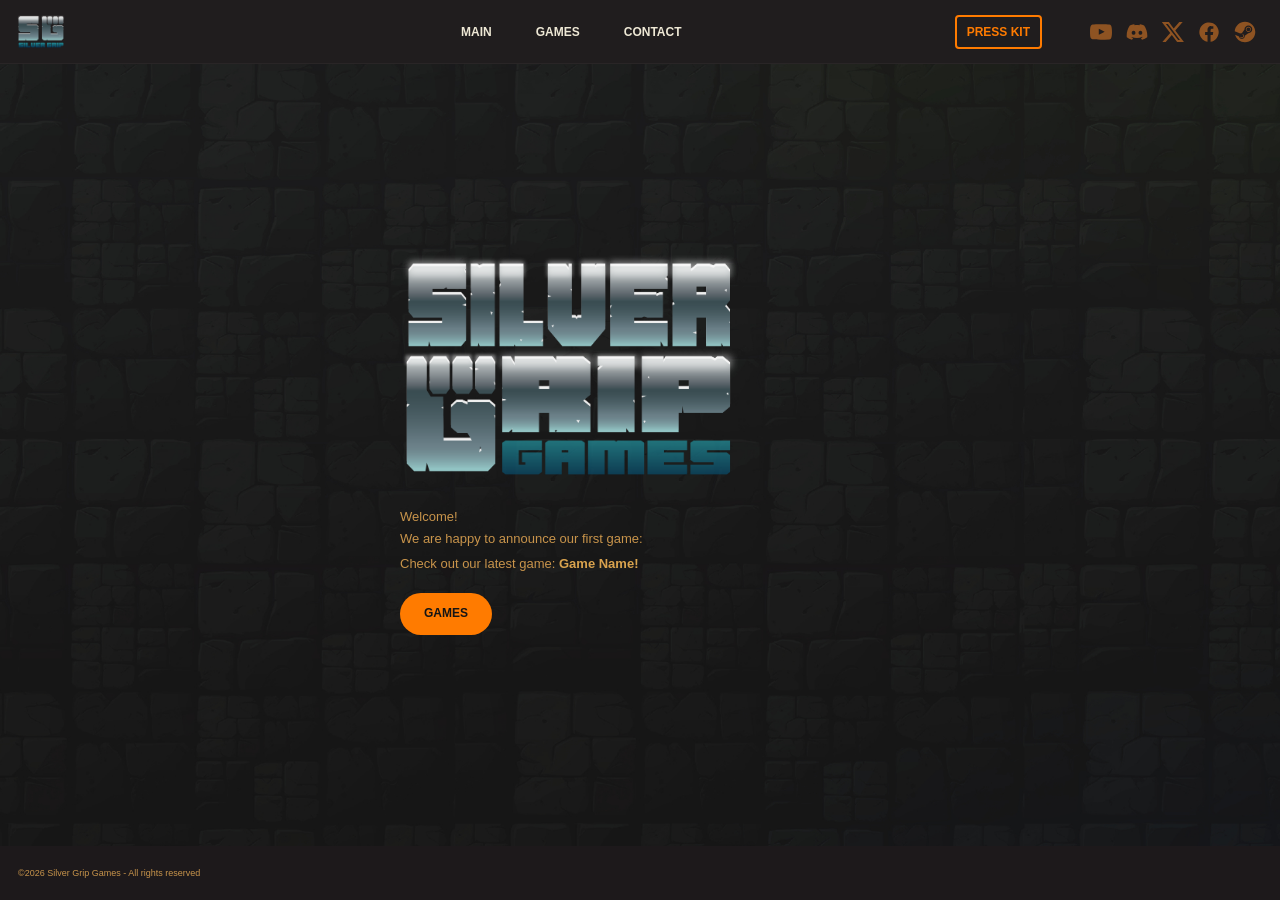
==== index.html @ ab3baf94 "Update index.html" ====
<!DOCTYPE html>
<html lang="en">
<head>
    <meta charset="UTF-8">
    <meta name="viewport" content="width=device-width, initial-scale=1.0">
    <title>Silver Grip Games</title>
    <link rel="stylesheet" href="styles.css">
</head>

<body>

    <header class="site-header">
        <a href="#" class="logo">
            <img src="img/Logo_Small_2048x2048_No_BGpng.png" alt="Silver Grip Games">
        </a>

        <nav>
            <a href="index.html">MAIN</a>
            <a href="games.html">GAMES</a>
            <a href="contact.html">CONTACT</a>
        </nav>

        <div class="header-right">
            <a href="#press" class="press-button">PRESS KIT</a>
            <div class="socials">
                <a href="#" aria-label="YouTube">
                    <img src="img/youtube-svg-colored.svg" alt="YouTube">
                </a>
                <a href="#" aria-label="Discord">
                    <img src="img/discord-svg-colored.svg" alt="Discord">
                </a>
                <a href="#" aria-label="X">
                    <img src="img/X-svg-colored.svg" alt="X">
                </a>
                <a href="#" aria-label="Facebook">
                    <img src="img/facebook-svg-colored.svg" alt="Facebook">
                </a>
                <a href="#" aria-label="Steam">
                    <img src="img/steam-svg-colored.svg" alt="Steam">
                </a>
            </div>
        </div>
    </header>


    <main id="main" class="hero">
        <div class="hero-content">

            <!-- Replace this with your main graphic/logo -->
            <img class="hero-logo" src="img/Logo_2048x2048_No_BGpng.png" alt="Silver Grip Games">

            <div class="hero-text">
                <p>
                    Welcome!  <br>
                    We are happy to announce our first game: 
                </p>
                <p>
                    Check out our latest game: <strong> Game Name!</strong>

                
                </p>

                   <a href="games.html" class="main-button">GAMES</a>
            </div>

        </div>
    </main>


    <footer>
        <p>©2026 Silver Grip Games - All rights reserved</p>
    </footer>

</body>
</html>
---- styles.css ----
/* --------------------------------------------------
   SILVER GRIP GAMES
   Simple starting stylesheet
   -------------------------------------------------- */

* {
    box-sizing: border-box;
}

html {
    scroll-behavior: smooth;
}

body {
    margin: 0;
    min-height: 100vh;
    background: #171719;
    color: #eee8d5;
    font-family: Arial, Helvetica, sans-serif;
}


/* HEADER */

.site-header {
    height: 64px;
    padding: 0 24px 0 14px;

    display: flex;
    align-items: center;
    justify-content: space-between;

    background: #201d1e;
    border-bottom: 1px solid #292526;
}

.logo img {
    display: block;
    width: 54px;
    height: auto;
}

nav {
    display: flex;
    gap: 44px;
    margin-left: 120px;
}

nav a,
.socials a {
    color: #eee8d5;
    text-decoration: none;
    font-size: 12px;
    font-weight: bold;
}

nav a:hover,
.a:hover {
    color: #ff7b00;
}

.header-right {
    display: flex;
    align-items: center;
    gap: 48px;
}

.press-button {
    padding: 8px 10px;
    border: 2px solid #ff7b00;
    border-radius: 4px;

    color: #ff7b00;
    text-decoration: none;
    font-size: 12px;
    font-weight: bold;
}

.press-button:hover {
    background: #ff7b00;
    color: #171719;
}

.socials {
    display: flex;
    gap: 14px;
    align-items: center;
}

.socials a {
    font-size: 18px;
}
.socials img {
    width: 22px;
    height: 22px;
    display: block;
    transition: filter 0.2s ease;
}
.socials a:hover img {
    filter: brightness(0) saturate(100%) invert(49%) sepia(98%) saturate(2500%) hue-rotate(2deg) brightness(105%);
}

/* HERO */

.hero {
    min-height: calc(100vh - 118px);
    display: flex;
    justify-content: center;
    align-items: center;
    background: url("img/BG_Tiled_v2.jpg");
    background-size: cover;
    background-position: center;
}
/*.hero {
    min-height: calc(100vh - 118px);

    display: flex;
    justify-content: center;
    align-items: center;

   
    background:
    background: url("img/BG_Tiled_v2.jpg");
   
    background-size: cover;
    background-position: center;
}*/

.hero-content {
    width: 560px;
    margin-left: 80px;
    margin-top: -20px;
}

.hero-logo {
    display: block;
    width: 340px;
    max-width: 100%;
    height: auto;
    margin-bottom: 12px;
}

.hero-text {
    color: #c8944b;
    font-size: 13px;
    line-height: 1.65;
}

.hero-text p {
    margin: 0 0 4px;
}

.hero-text strong {
    color: #d9a34e;
}

.main-button {
    display: inline-block;
    margin-top: 14px;
    padding: 11px 24px;

    border-radius: 24px;
    background: #ff7b00;

    color: #151515;
    text-decoration: none;
    font-size: 12px;
    font-weight: bold;
}

.main-button:hover {
    background: #ff9233;
}

h1 {
  font-size: 3rem; /* Makes the font 3x the standard size (approx. 48px) */
  font-weight: bold; /* Ensures the header is thick and prominent */
}
/*----------------GAMES.HTML-------------------------*/
.games-page .hero {
    background:
        linear-gradient(rgba(15, 16, 17, 0.4), rgba(15, 16, 17, 0.4)),
        url("img/Splash.png");

    background-size: cover;
    background-position: center;
}
/*----------------CONTACT.HTML-------------------------*/
a.mail-link:link {
  color: #ff7b00;
}
a.mail-link:visited {
  color: #b35600; 
}
a.mail-link:hover {
  color: #ff9d42; 
  text-decoration: underline; 
}
a.mail-link:active {
  color: #cc6200;
}

/* FOOTER https://drive.google.com/drive/folders/1RCP832vhy_LqXQA5UhNiaHJUXPJgkXQR?usp=sharing*/

footer {
    height: 54px;
    padding: 0 18px;

    display: flex;
    align-items: center;

    background: #1d191b;
}

footer p {
    margin: 0;
    color: #c8944b;
    font-size: 9px;
}


/* MOBILE */

@media (max-width: 750px) {

    .site-header {
        height: auto;
        min-height: 64px;
        flex-wrap: wrap;
        gap: 18px;
        padding: 12px 16px;
    }

    nav {
        order: 3;
        width: 100%;
        justify-content: center;
        margin: 0;
        gap: 24px;
    }

    .header-right {
        gap: 18px;
    }

    .socials {
        display: none;
    }

    .hero {
        min-height: calc(100vh - 130px);
    }

    .hero-content {
        width: min(340px, 85vw);
        margin: 0;
    }

    .hero-logo {
        width: 100%;
    }
}
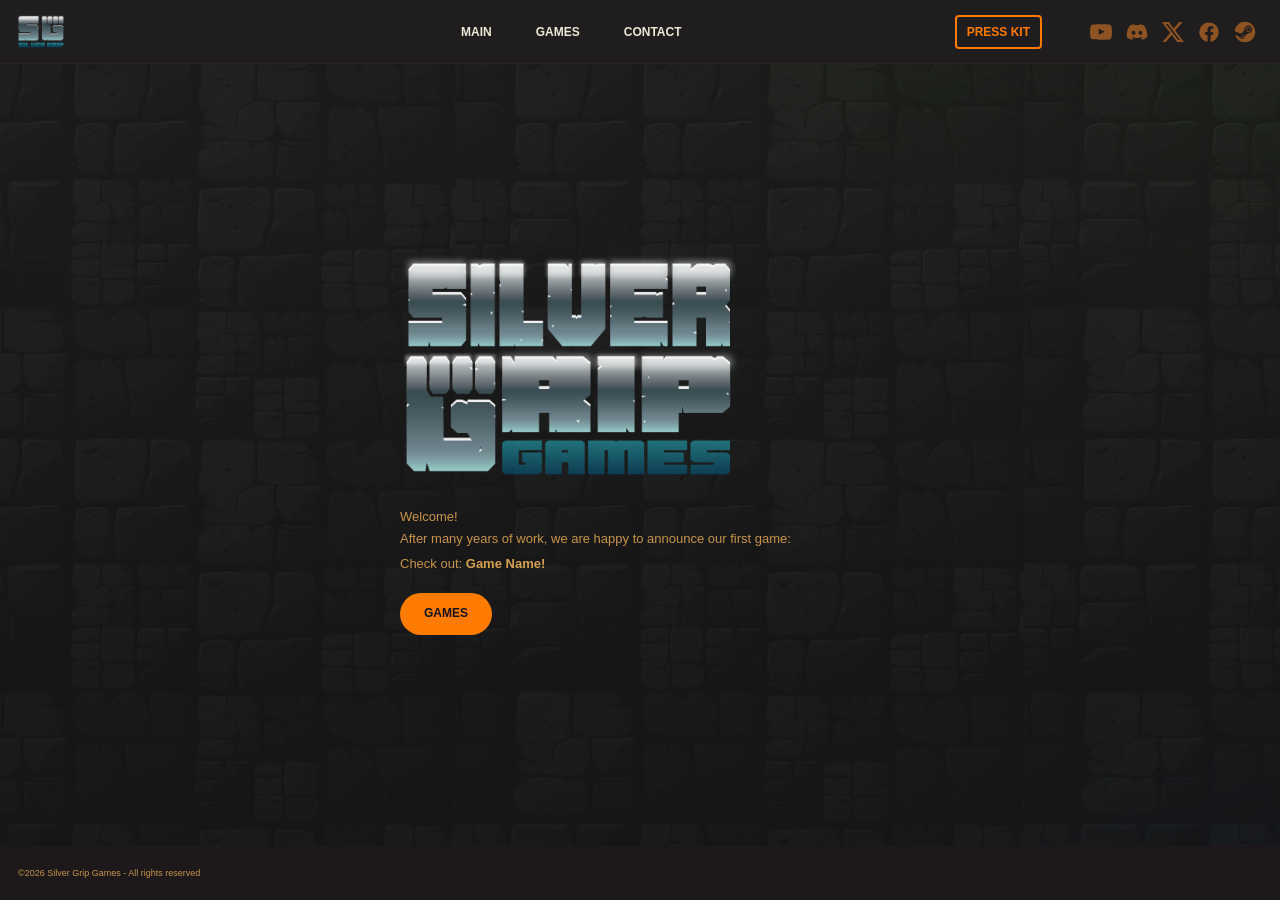
==== commit 74d9a129: "Update index.html" ====
--- a/index.html
+++ b/index.html
@@ -52,10 +52,10 @@
             <div class="hero-text">
                 <p>
                     Welcome!  <br>
-                    We are happy to announce our first game: 
+                    After many years of work, we are happy to announce our first game: 
                 </p>
                 <p>
-                    Check out our latest game: <strong> Game Name!</strong>
+                    Check out: <strong> Game Name!</strong>
 
                 
                 </p>
--- a/styles.css
+++ b/styles.css
@@ -218,10 +218,18 @@
     font-size: 9px;
 }
 
+.hero-content iframe {
+    width: 100%;
+    aspect-ratio: 16 / 9;
+    height: auto;
+    display: block;
+    border: none;
+}
 
 /* MOBILE */
 
 @media (max-width: 750px) {
+
 
     .site-header {
         height: auto;
@@ -252,7 +260,7 @@
     }
 
     .hero-content {
-        width: min(340px, 85vw);
+        width: 90vw;
         margin: 0;
     }
 
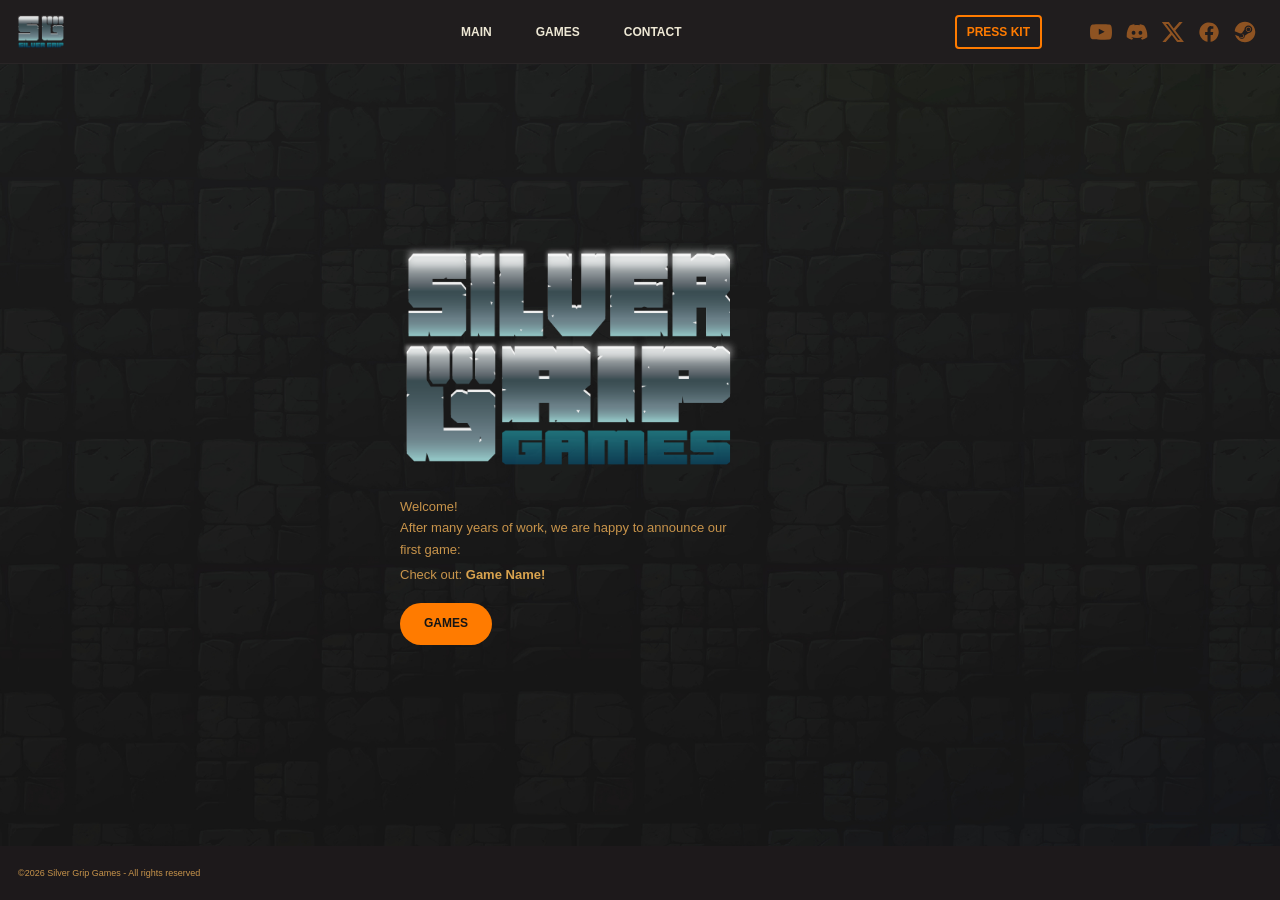
==== commit 0d89d629: "Update index.html" ====
--- a/index.html
+++ b/index.html
@@ -52,7 +52,7 @@
             <div class="hero-text">
                 <p>
                     Welcome!  <br>
-                    After many years of work, we are happy to announce our first game: 
+                    After many years of work, we are happy to announce our <br> first game: 
                 </p>
                 <p>
                     Check out: <strong> Game Name!</strong>
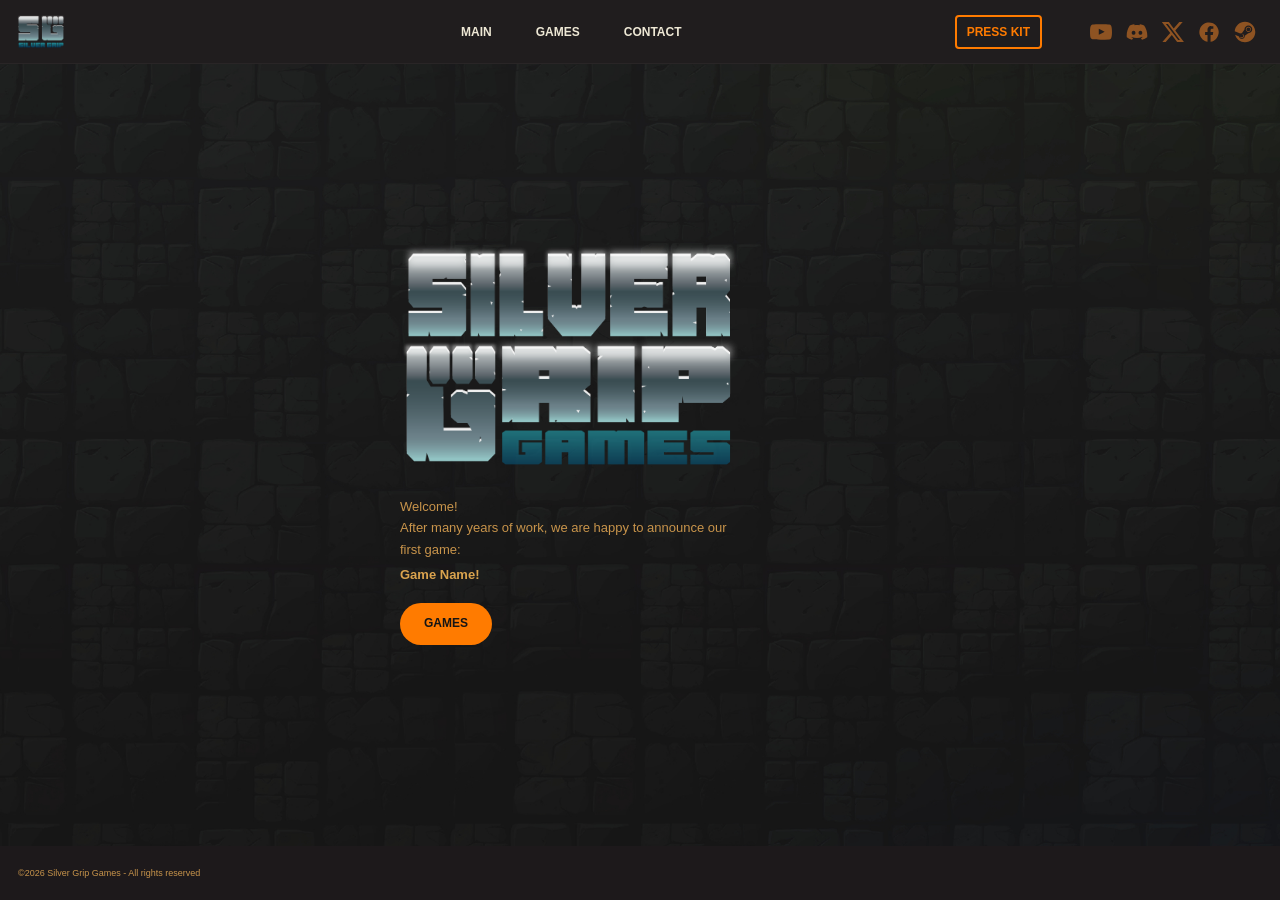
==== commit 49bd2207: "Update index.html" ====
--- a/index.html
+++ b/index.html
@@ -55,9 +55,7 @@
                     After many years of work, we are happy to announce our <br> first game: 
                 </p>
                 <p>
-                    Check out: <strong> Game Name!</strong>
-
-                
+                     <strong> Game Name!</strong>
                 </p>
 
                    <a href="games.html" class="main-button">GAMES</a>
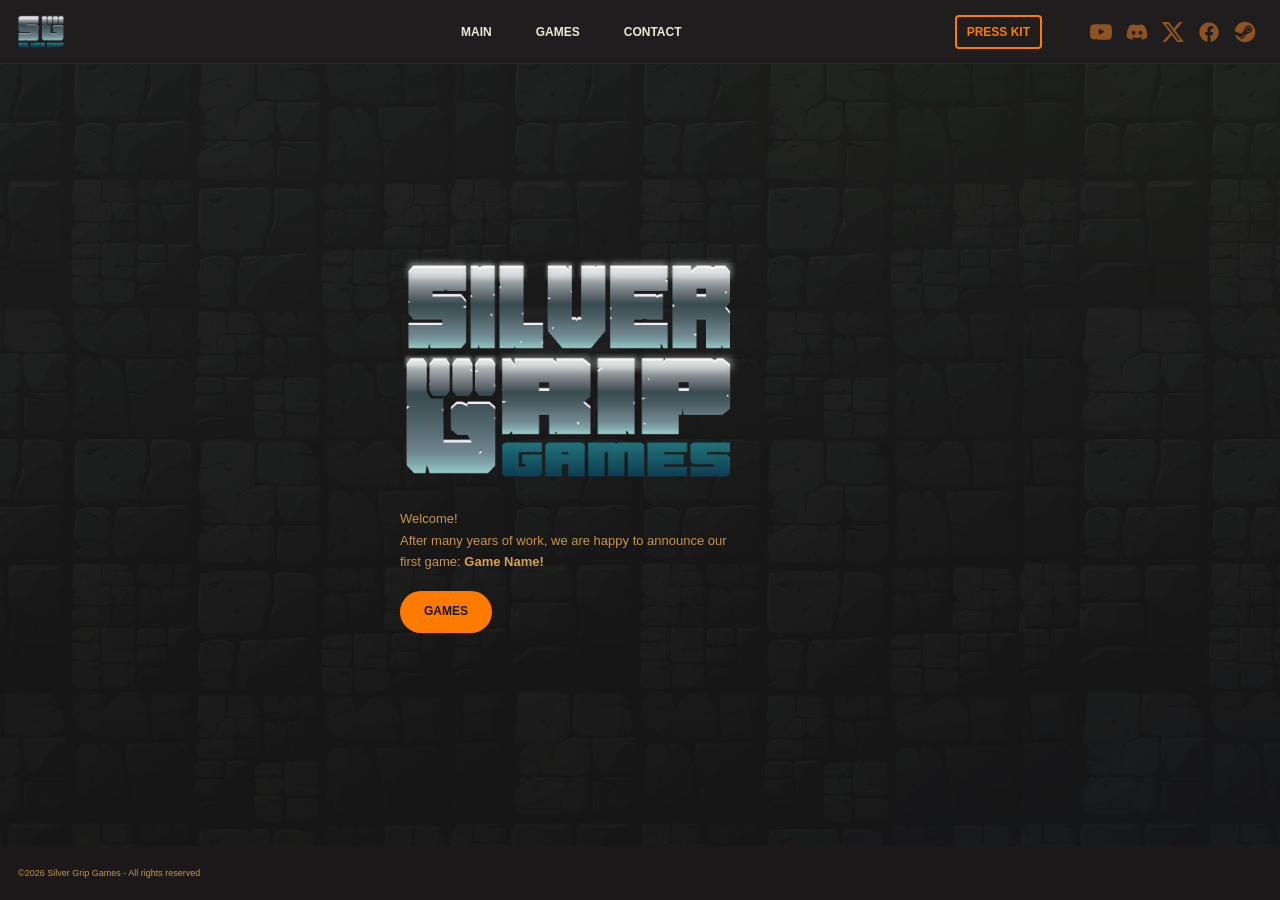
==== commit 7084e422: "Update index.html" ====
--- a/index.html
+++ b/index.html
@@ -52,11 +52,10 @@
             <div class="hero-text">
                 <p>
                     Welcome!  <br>
-                    After many years of work, we are happy to announce our <br> first game: 
+                    After many years of work, we are happy to announce our <br> 
+                    first game: <strong> Game Name!</strong>
                 </p>
-                <p>
-                     <strong> Game Name!</strong>
-                </p>
+
 
                    <a href="games.html" class="main-button">GAMES</a>
             </div>
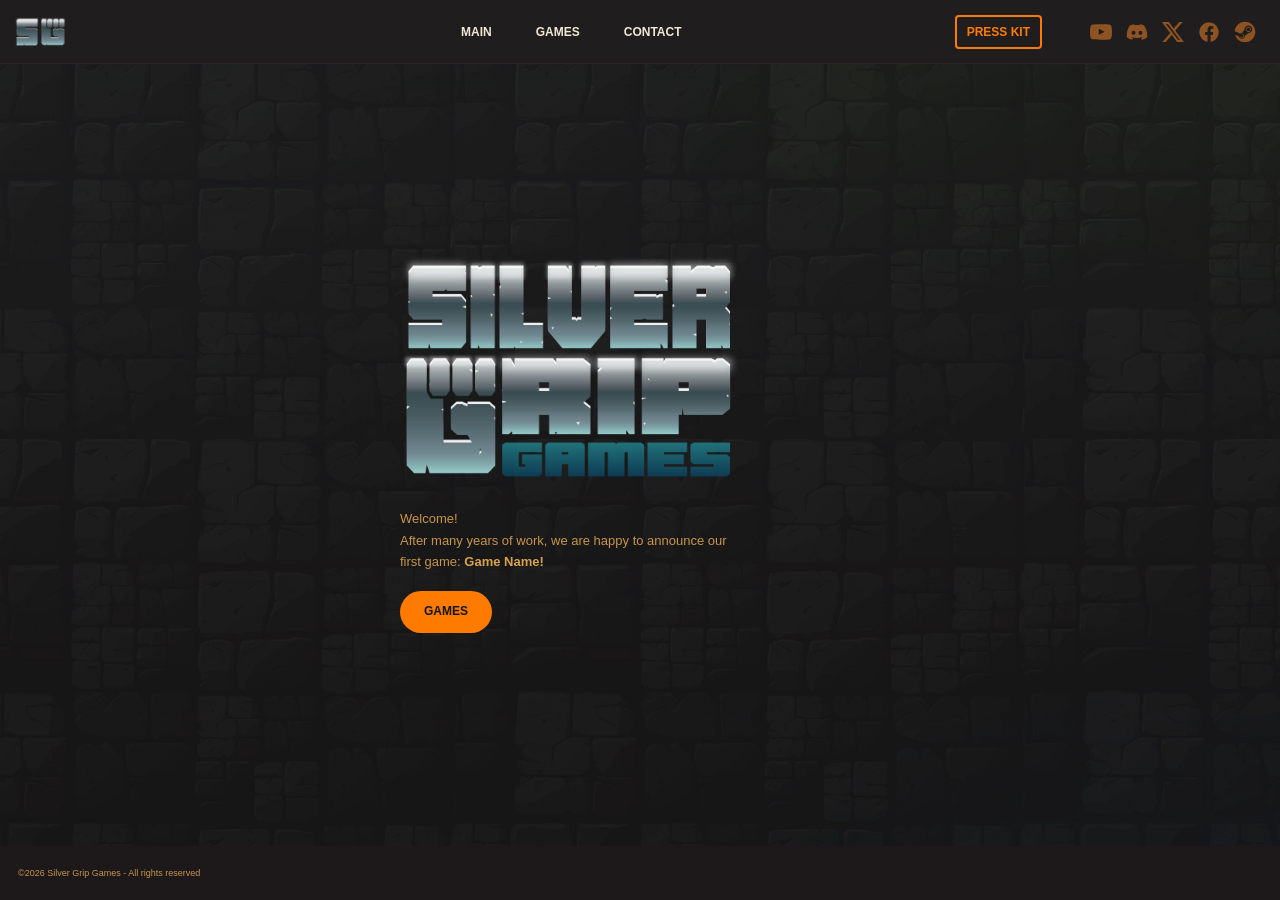
==== commit bfd700ca: "Update index.html" ====
--- a/index.html
+++ b/index.html
@@ -11,7 +11,7 @@
 
     <header class="site-header">
         <a href="#" class="logo">
-            <img src="img/Logo_Small_2048x2048_No_BGpng.png" alt="Silver Grip Games">
+            <img src="img/Logo_Small_2048x2048_No_BG.webp" alt="Silver Grip Games">
         </a>
 
         <nav>
--- a/styles.css
+++ b/styles.css
@@ -107,7 +107,7 @@
     display: flex;
     justify-content: center;
     align-items: center;
-    background: url("img/BG_Tiled_v2.jpg");
+    background: url("img/BG_Tiled_v2.webp");
     background-size: cover;
     background-position: center;
 }
@@ -180,7 +180,7 @@
 .games-page .hero {
     background:
         linear-gradient(rgba(15, 16, 17, 0.4), rgba(15, 16, 17, 0.4)),
-        url("img/Splash.png");
+        url("img/Splash.webp");
 
     background-size: cover;
     background-position: center;
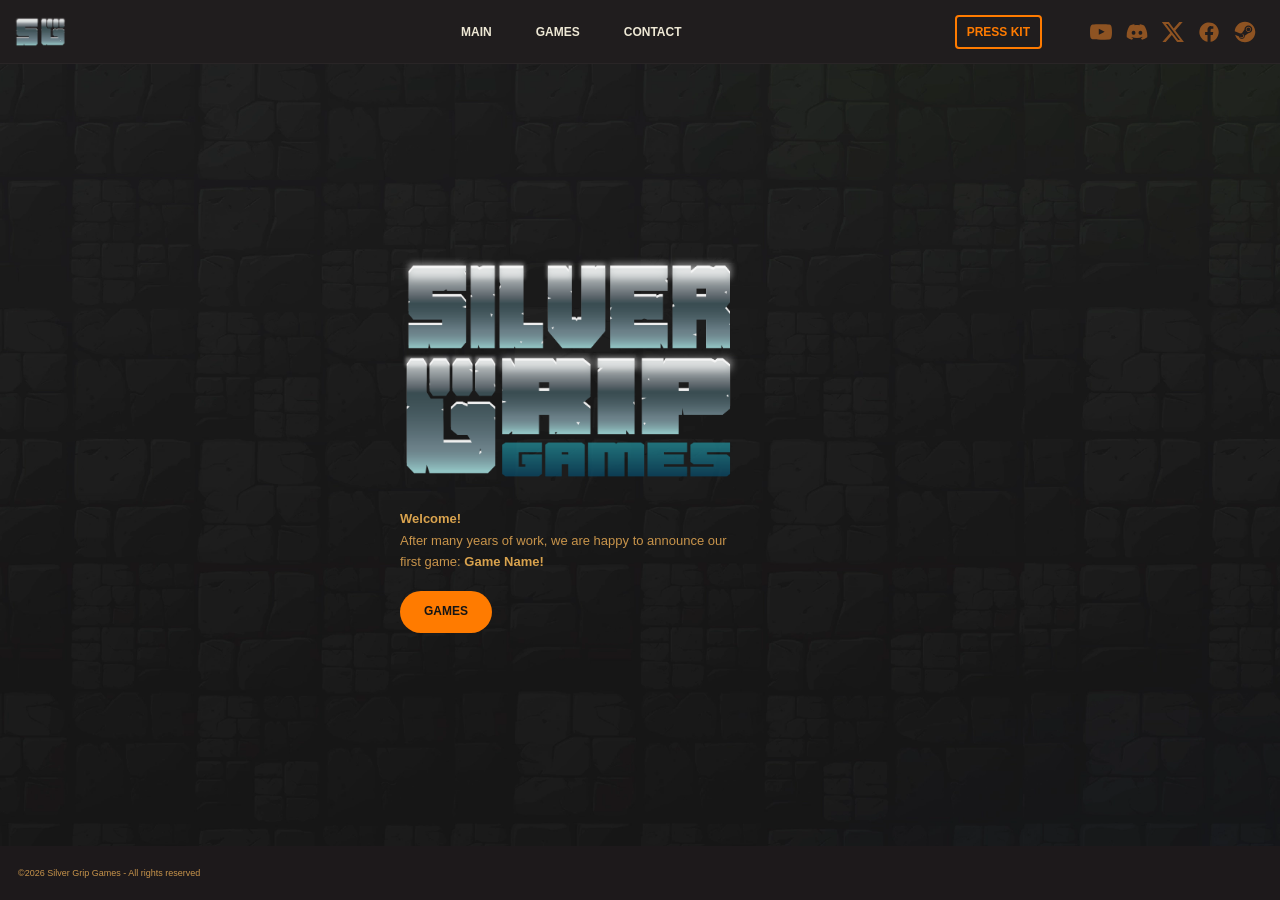
==== commit 638000ab: "Update index.html" ====
--- a/index.html
+++ b/index.html
@@ -51,7 +51,7 @@
 
             <div class="hero-text">
                 <p>
-                    Welcome!  <br>
+                    <strong>Welcome!</strong>  <br>
                     After many years of work, we are happy to announce our <br> 
                     first game: <strong> Game Name!</strong>
                 </p>
